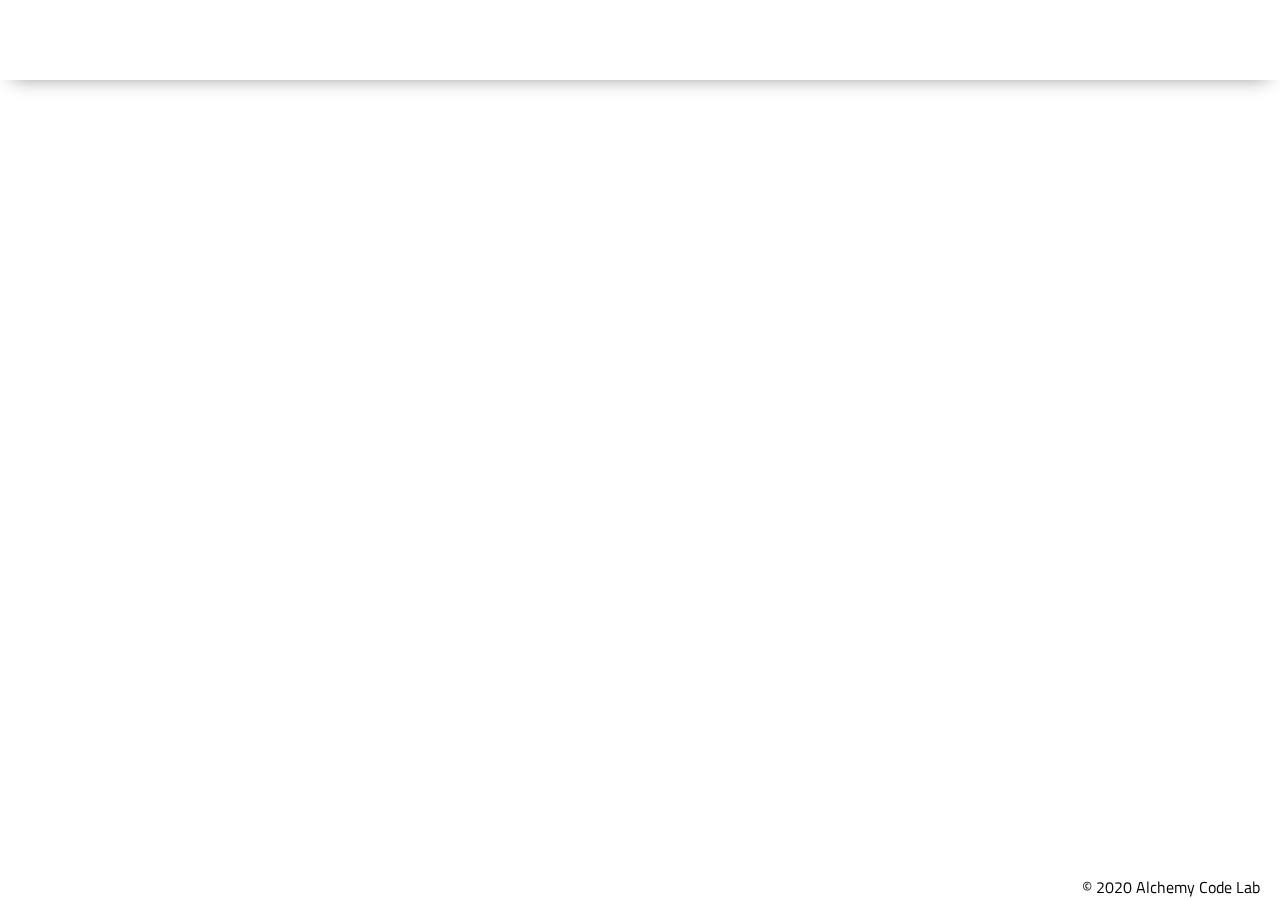
==== index.html @ ecaf9fe0 "uploaded data" ====
<!DOCTYPE html>
<html lang="en">

<head>
    <meta charset="UTF-8">
    <meta name="viewport" content="width=device-width, initial-scale=1.0">
    <meta http-equiv="X-UA-Compatible" content="ie=edge">
    <link href="https://fonts.googleapis.com/css2?family=Titillium+Web:wght@300&display=swap" rel="stylesheet">
    <link rel="stylesheet" href="styles/reset.css">
    <link rel="stylesheet" href="styles/style.css">
    <link rel="stylesheet" href="styles/home.css">
    <title>Document</title>
</head>

<body>

<!-- Header  ----------------------------------------------------------------->

    <header>
        <div>
            
        </div>
    </header>

<!-- Main Section ------------------------------------------------------------>

    <main>
        <section class="main-section">
            
            <content>
                
            </content>

        </section>
    </main>

    <!-- Footer -------------------------------------------------------------->
    <footer>
        <div class="copy gutter-right">&copy; 2020 Alchemy Code Lab</div>
    </footer>



    <script type="module" src="app.js"></script>
</body>

</html>
---- styles/style.css ----
body {
    --header-height: 80px;
    --shadow: 0px 10px 20px -12px rgba(0,0,0,0.45);
    --gutter: 30px;
    --footer-height: 25px;
    
    font-family: 'Titillium Web', sans-serif;
    background-color: var(--color2);
}

main {
    display: flex;
    flex-direction: column;
    justify-content: center;
    align-items: center;
    margin-bottom: calc(var(--footer-height));
}

section {
    background-color: var(--color5);
    width: 1000px;
    max-width: 80%;
    display: flex;
    flex-direction: column;
    justify-content: center;
    align-items: center;
    padding-top: var(--gutter);
    padding-bottom: var(--gutter);
    margin-top: var(--gutter);
    margin-bottom: var(--gutter);
    border: solid 2px var(--color1);
}

header {
    display: flex;
    justify-content: flex-end;
    background-color: var(--color3);
    height: var(--header-height);
    box-shadow: var(--shadow);
}

footer {
    display: flex;
    justify-content: flex-end;
    background-color: var(--color3);
    box-shadow: var(--shadow);
}


h2 {
    font-size: 1.8rem;
    font-weight: bold;
}

.gutter-right {
    margin-right: 20px;
}


header img {
    height: var(--header-height);
}


content {
    width: 80%;
}

p {
    margin: var(--gutter);
}
  
footer {
    position: fixed;
    width: 100%;
    bottom: 0;
    height: var(--footer-height);
    display: flex;
    justify-content: flex-end;
    background-color: var(--color3);
    box-shadow: var(--shadow);
}
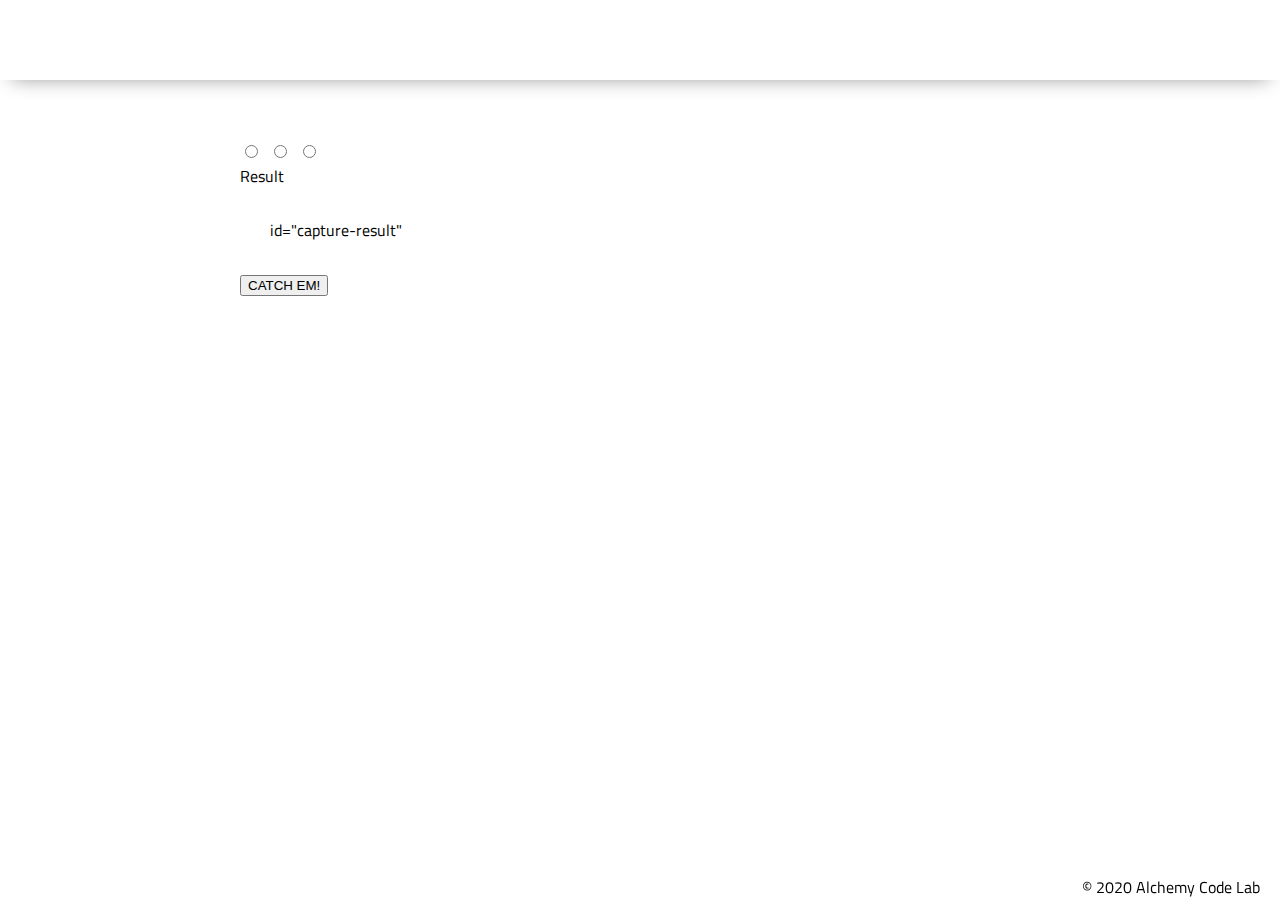
==== commit 97efc8c1: "completed html structure" ====
--- a/index.html
+++ b/index.html
@@ -28,7 +28,33 @@
         <section class="main-section">
             
             <content>
-                
+
+                <div>
+                    <label class="rando-pokemon">
+                        <input type="radio" name="pokemon-fam" value="">     
+                        <img src="">
+                    </label>
+
+                    <label class="rando-pokemon">
+                        <input type="radio" name="pokemon-fam" value="">     
+                        <img src="">
+                    </label>
+                    
+                    <label class="rando-pokemon">
+                        <input type="radio" name="pokemon-fam" value="">     
+                        <img src="">
+                    </label>
+                </div>
+
+                <div>
+                    <span>Result</span>
+                </div>
+
+                <div id="capture-container" class="hidden">
+                    <p> id="capture-result"</p>
+                    <button id="capture-button">CATCH EM!</button>
+                </div> 
+
             </content>
 
         </section>
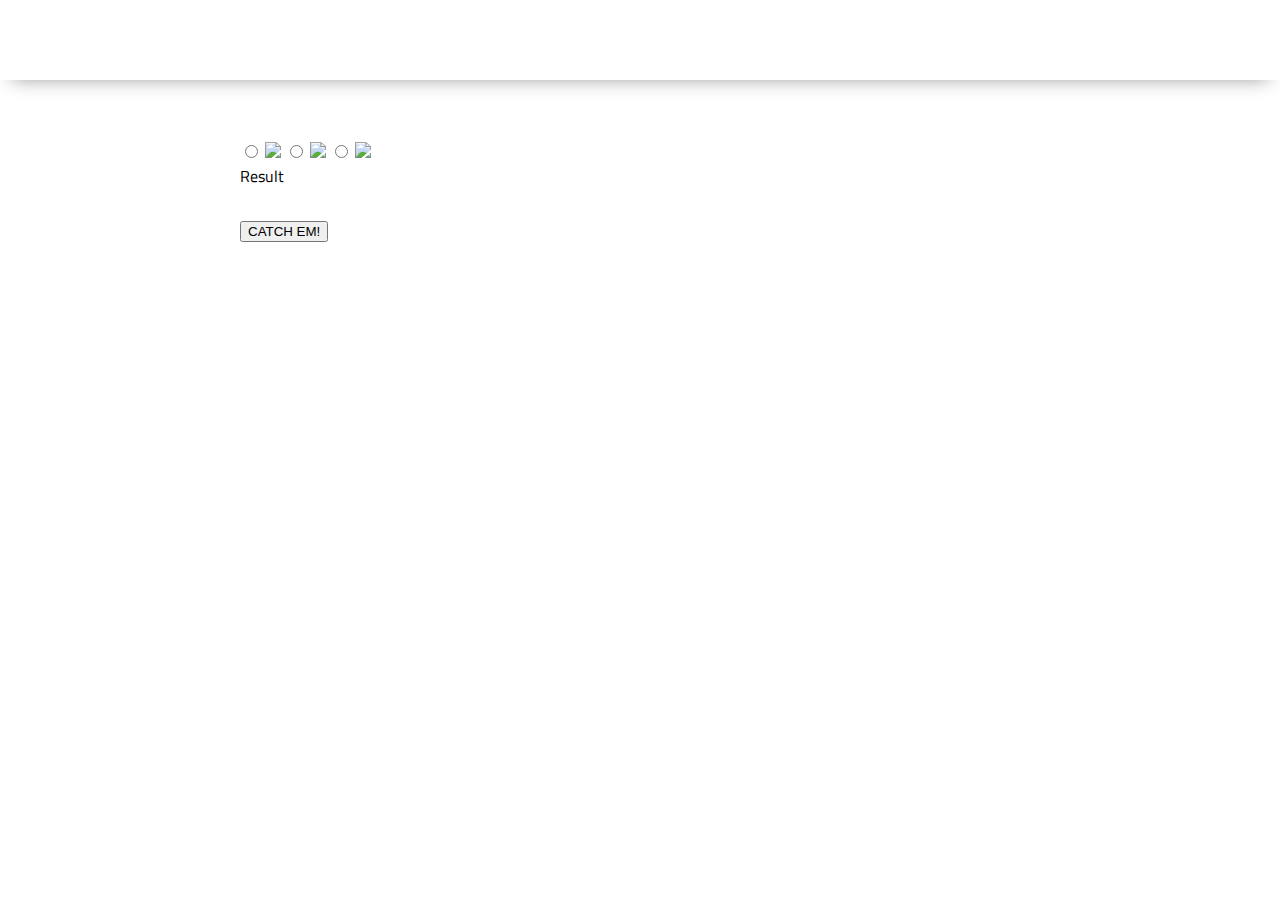
==== commit e228100f: "finished random pokemon selector and filled out dom state and grabs" ====
--- a/index.html
+++ b/index.html
@@ -8,7 +8,7 @@
     <link href="https://fonts.googleapis.com/css2?family=Titillium+Web:wght@300&display=swap" rel="stylesheet">
     <link rel="stylesheet" href="styles/reset.css">
     <link rel="stylesheet" href="styles/style.css">
-    <link rel="stylesheet" href="styles/home.css">
+   
     <title>Document</title>
 </head>
 
@@ -51,8 +51,9 @@
                 </div>
 
                 <div id="capture-container" class="hidden">
-                    <p> id="capture-result"</p>
+                    <p id="capture-result"></p>
                     <button id="capture-button">CATCH EM!</button>
+              
                 </div> 
 
             </content>
@@ -62,12 +63,12 @@
 
     <!-- Footer -------------------------------------------------------------->
     <footer>
-        <div class="copy gutter-right">&copy; 2020 Alchemy Code Lab</div>
+    
     </footer>
 
 
 
-    <script type="module" src="app.js"></script>
+    <script type="module" src="./app.js"></script>
 </body>
 
 </html>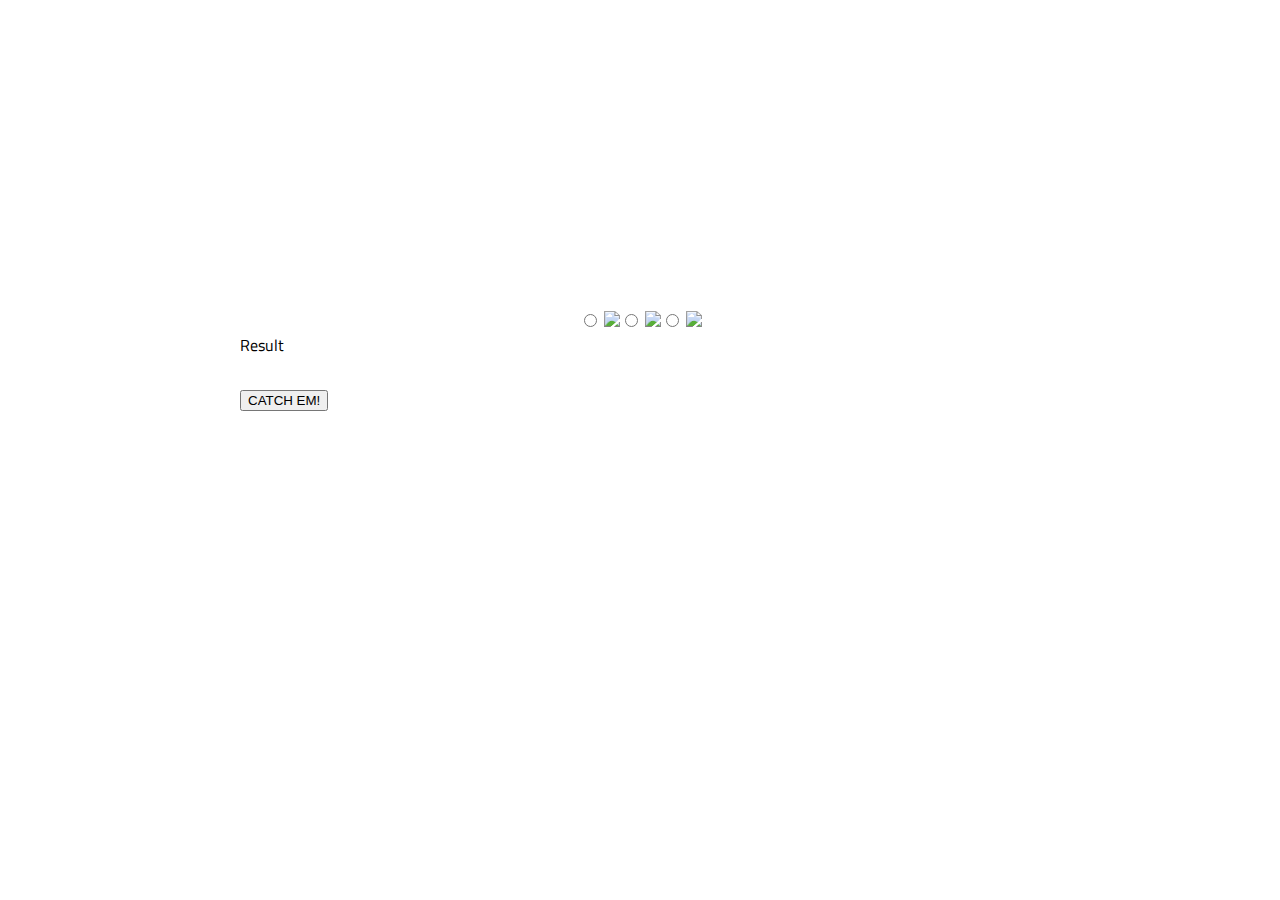
==== commit 58c53358: "got function working and was able to call it with my addevent listener" ====
--- a/index.html
+++ b/index.html
@@ -29,7 +29,7 @@
             
             <content>
 
-                <div>
+                <div class="rowIt">
                     <label class="rando-pokemon">
                         <input type="radio" name="pokemon-fam" value="">     
                         <img src="">
--- a/styles/style.css
+++ b/styles/style.css
@@ -14,7 +14,7 @@
     flex-direction: column;
     justify-content: center;
     align-items: center;
-    margin-bottom: calc(var(--footer-height));
+    height: 80%;
 }
 
 section {
@@ -25,41 +25,11 @@
     flex-direction: column;
     justify-content: center;
     align-items: center;
-    padding-top: var(--gutter);
-    padding-bottom: var(--gutter);
-    margin-top: var(--gutter);
-    margin-bottom: var(--gutter);
-    border: solid 2px var(--color1);
 }
-
-header {
-    display: flex;
-    justify-content: flex-end;
-    background-color: var(--color3);
-    height: var(--header-height);
-    box-shadow: var(--shadow);
-}
-
-footer {
-    display: flex;
-    justify-content: flex-end;
-    background-color: var(--color3);
-    box-shadow: var(--shadow);
-}
-
 
 h2 {
     font-size: 1.8rem;
     font-weight: bold;
-}
-
-.gutter-right {
-    margin-right: 20px;
-}
-
-
-header img {
-    height: var(--header-height);
 }
 
 
@@ -82,4 +52,10 @@
     box-shadow: var(--shadow);
 }
   
-  +/* Classes -----------------------------------------------*/
+
+.rowIt {
+    display: flex;
+    justify-content: center;
+    flex-direction: row;
+}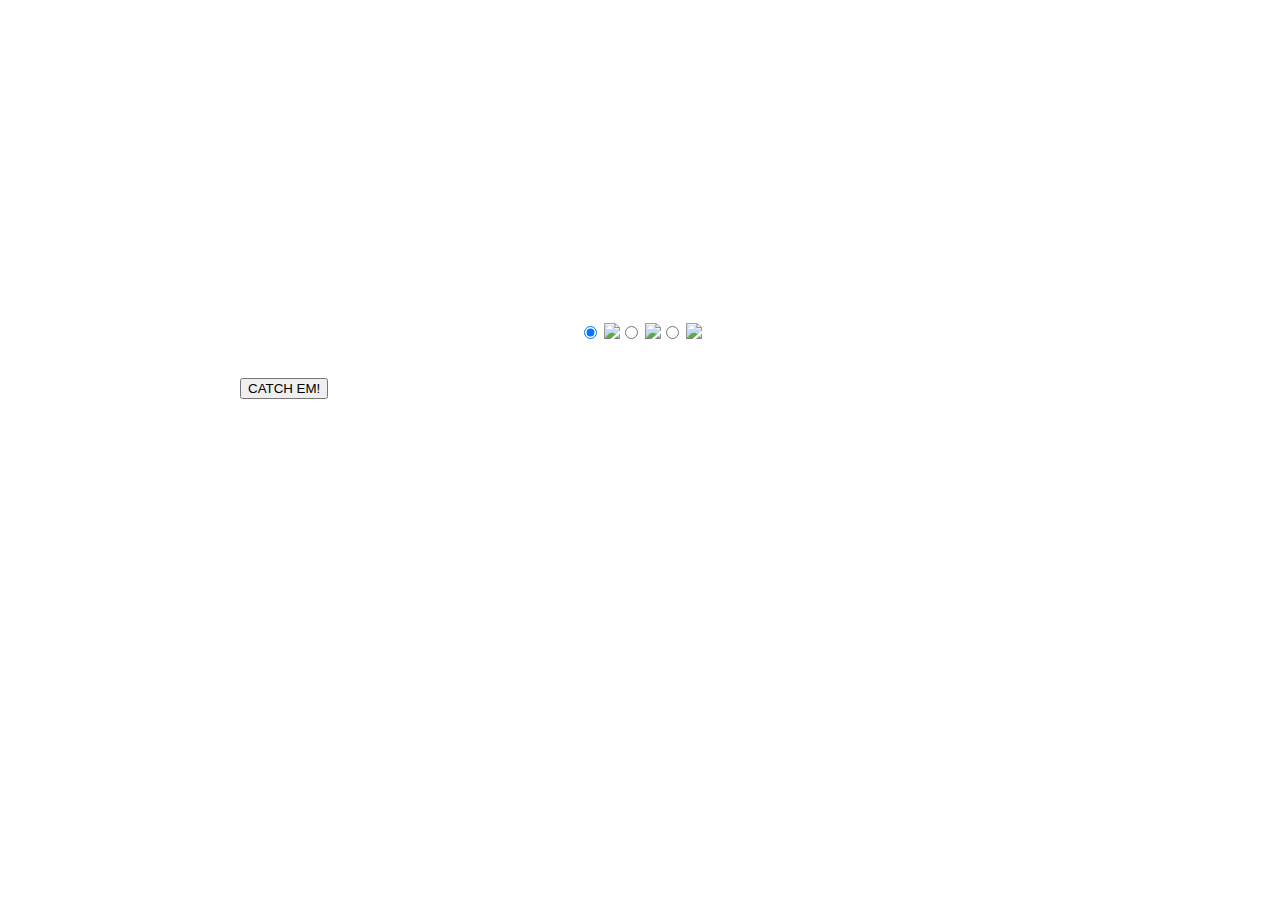
==== commit 1cd7d108: "pushing for lunch, but slowly laying out some groundwork for radio button to track" ====
--- a/index.html
+++ b/index.html
@@ -31,7 +31,7 @@
 
                 <div class="rowIt">
                     <label class="rando-pokemon">
-                        <input type="radio" name="pokemon-fam" value="">     
+                        <input type="radio" name="pokemon-fam" value="" checked>     
                         <img src="">
                     </label>
 
@@ -47,7 +47,7 @@
                 </div>
 
                 <div>
-                    <span>Result</span>
+                    <span class="result"></span>
                 </div>
 
                 <div id="capture-container" class="hidden">
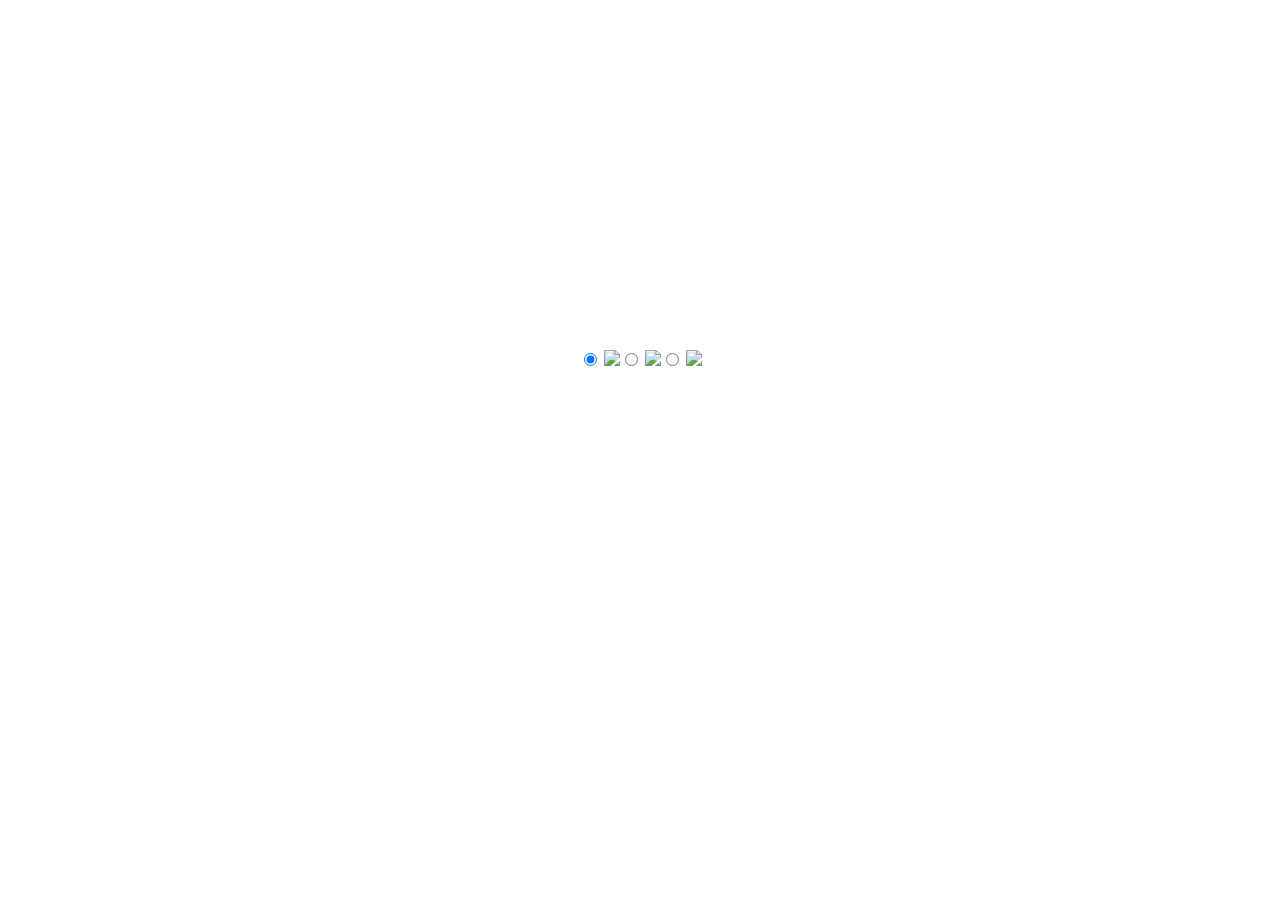
==== commit 31c4f83c: "working" ====
--- a/index.html
+++ b/index.html
@@ -50,9 +50,9 @@
                     <span class="result"></span>
                 </div>
 
-                <div id="capture-container" class="hidden">
-                    <p id="capture-result"></p>
-                    <button id="capture-button">CATCH EM!</button>
+                <!-- <div id="capture-container" class="hidden">
+                    <p id="capture-result"></p> -->
+                    <!-- <button id="capture-button">CATCH EM!</button> -->
               
                 </div> 
 
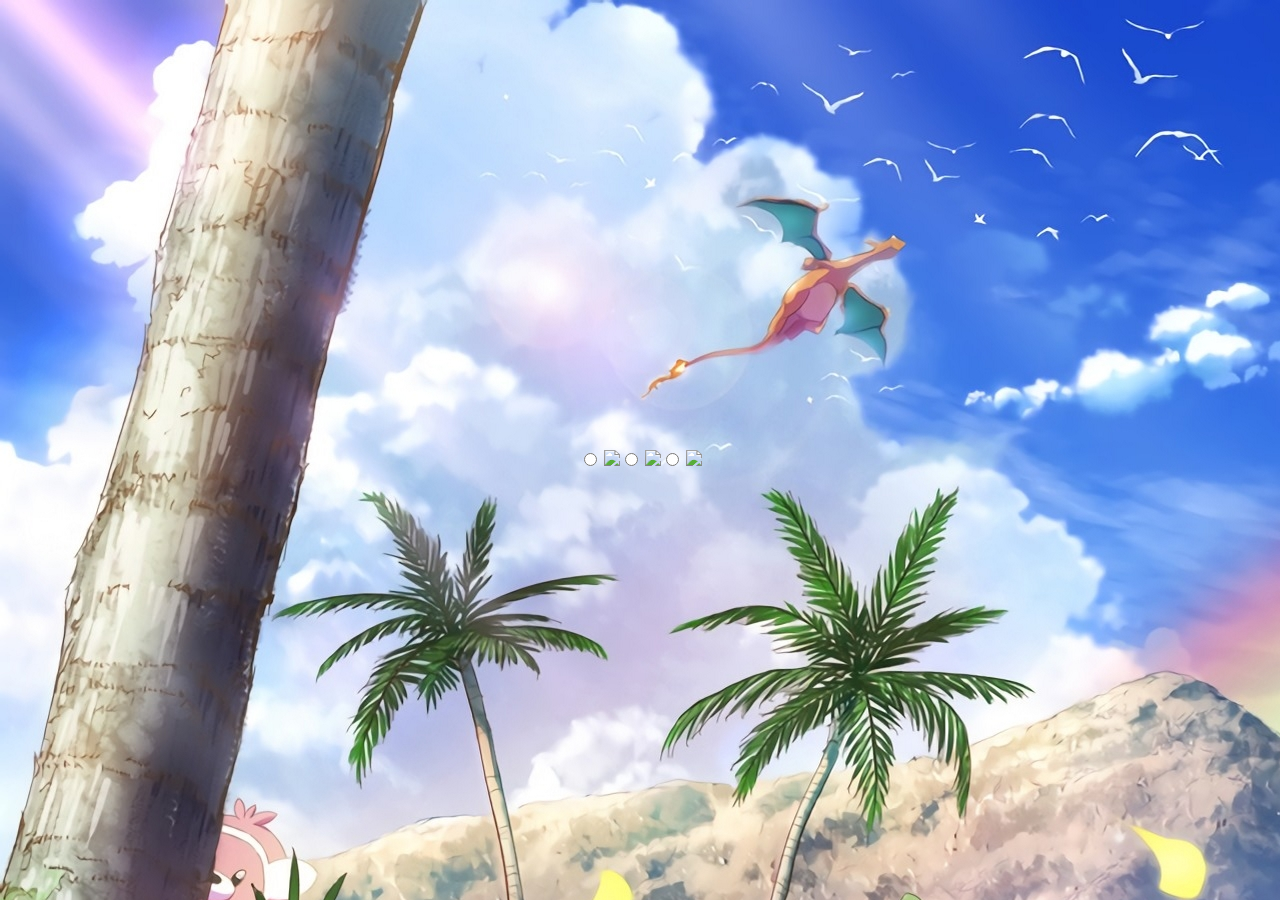
==== commit a7783270: "has charts working charts styled background fixed randomizer" ====
--- a/index.html
+++ b/index.html
@@ -31,7 +31,7 @@
 
                 <div class="rowIt">
                     <label class="rando-pokemon">
-                        <input type="radio" name="pokemon-fam" value="" checked>     
+                        <input type="radio" name="pokemon-fam" value="">     
                         <img src="">
                     </label>
 
--- a/styles/style.css
+++ b/styles/style.css
@@ -5,8 +5,13 @@
     --gutter: 30px;
     --footer-height: 25px;
     
+    
     font-family: 'Titillium Web', sans-serif;
-    background-color: var(--color2);
+    background-image: url('../assets/pokemon.jpg');
+}
+
+header {
+    height:100px;
 }
 
 main {
@@ -25,6 +30,11 @@
     flex-direction: column;
     justify-content: center;
     align-items: center;
+}
+
+h1 {
+    font-size: 2.4rem;
+
 }
 
 h2 {
@@ -58,4 +68,33 @@
     display: flex;
     justify-content: center;
     flex-direction: row;
-}+}
+
+.left {
+    float: left;
+}
+
+.right {
+    float: right;
+}
+
+.center {
+    text-align: center;
+}
+
+.justify { 
+    text-align: justify;
+}
+
+.block {
+    display: block;
+}
+
+.inblock {
+    display: inline-block;
+}
+
+.gutter-right {
+    margin-right: 20px;
+}
+
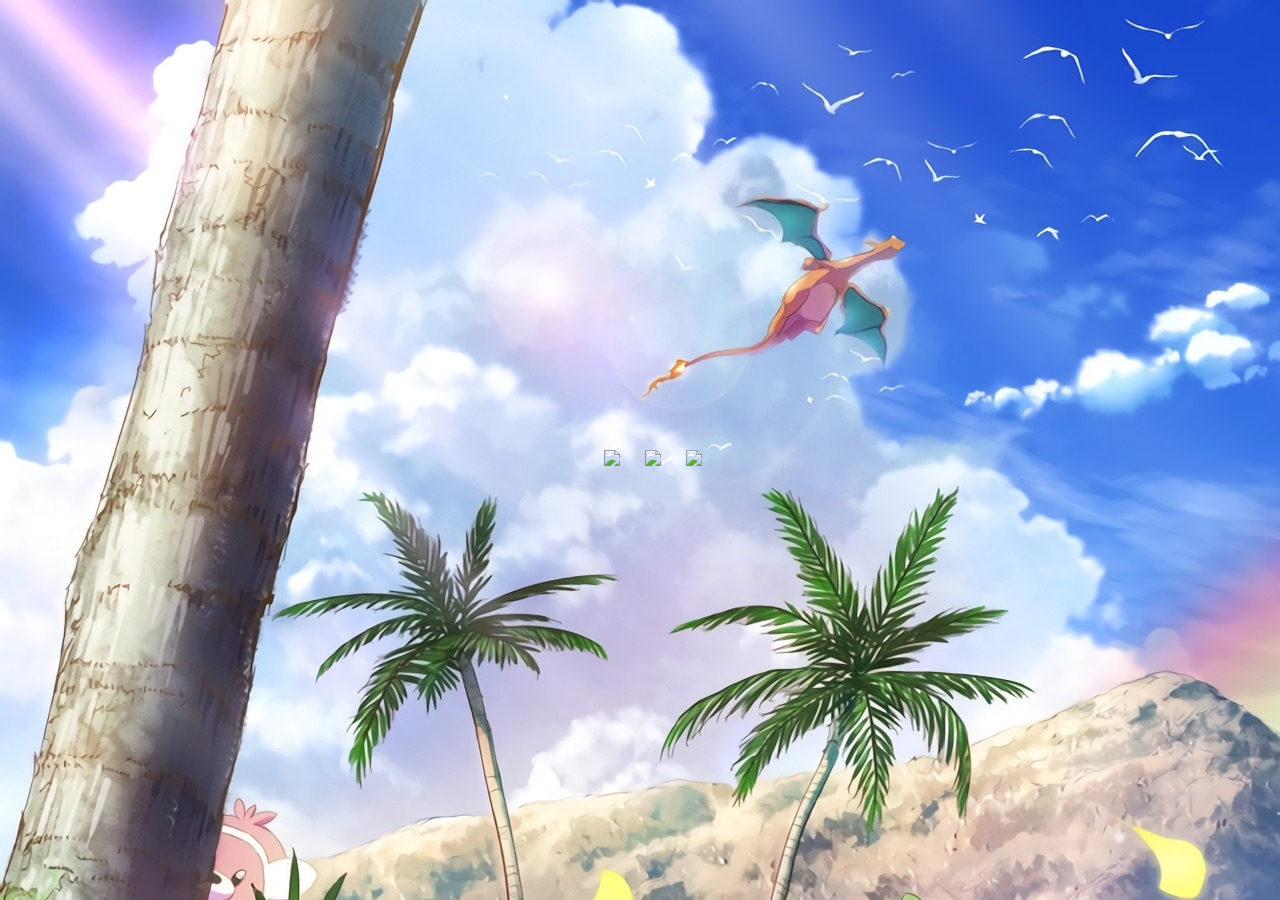
==== commit 1f9991d1: "added reset button and local cache" ====
--- a/index.html
+++ b/index.html
@@ -13,7 +13,7 @@
 </head>
 
 <body>
-
+    
 <!-- Header  ----------------------------------------------------------------->
 
     <header>
--- a/styles/style.css
+++ b/styles/style.css
@@ -4,8 +4,7 @@
     --shadow: 0px 10px 20px -12px rgba(0,0,0,0.45);
     --gutter: 30px;
     --footer-height: 25px;
-    
-    
+  
     font-family: 'Titillium Web', sans-serif;
     background-image: url('../assets/pokemon.jpg');
 }
@@ -61,7 +60,14 @@
     background-color: var(--color3);
     box-shadow: var(--shadow);
 }
-  
+
+input[type="radio"] {
+    visibility:hidden;
+}
+
+
+
+
 /* Classes -----------------------------------------------*/
 
 .rowIt {
@@ -98,3 +104,11 @@
     margin-right: 20px;
 }
 
+.resets {
+    display: flex;
+    justify-content: center;
+    flex-direction: column;
+}
+
+
+/*IDS-----------------------------------------  */
